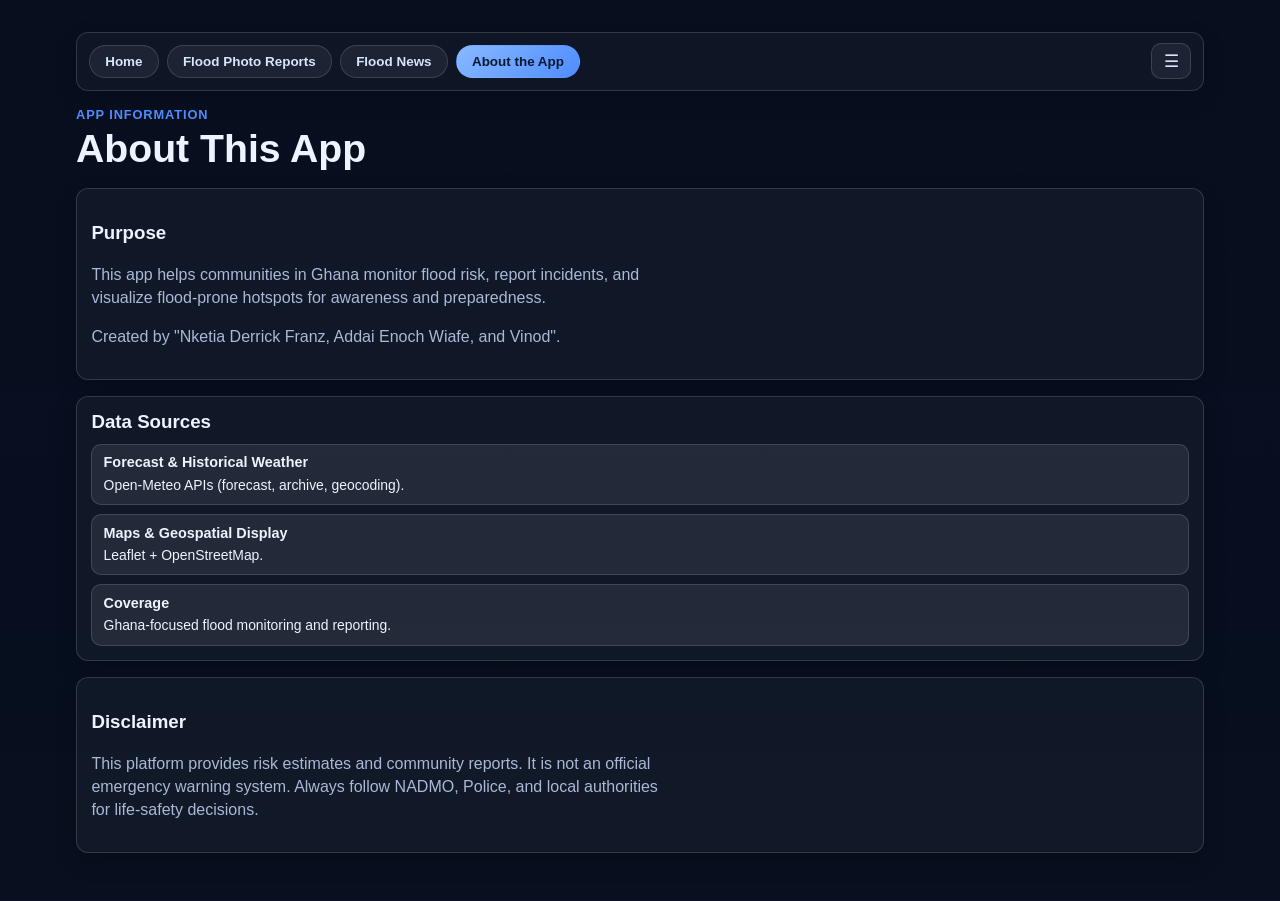
==== about.html @ 37a90e0b "Initial commit" ====
<!DOCTYPE html>
<html lang="en">
  <head>
    <meta charset="UTF-8" />
    <meta name="viewport" content="width=device-width, initial-scale=1.0" />
    <meta
      http-equiv="Content-Security-Policy"
      content="default-src 'self'; script-src 'self'; style-src 'self' 'unsafe-inline'; img-src 'self' data: https: blob:; connect-src 'self'; object-src 'none'; base-uri 'self'; form-action 'self'; frame-ancestors 'none';"
    />
    <title>About - Flood Guard</title>
    <link rel="stylesheet" href="styles.css" />
  </head>
  <body>
    <main class="app-shell">
      <nav class="top-nav">
        <div class="nav-left">
          <a class="nav-tab" href="index.html">Home</a>
          <a class="nav-tab" href="flood-reports.html">Flood Photo Reports</a>
          <a class="nav-tab" href="news.html">Flood News</a>
          <a class="nav-tab active" href="about.html">About the App</a>
        </div>
        <div class="top-right-menu">
          <div class="quick-menu">
            <button id="top-menu-button" class="menu-icon-btn" type="button">☰</button>
            <div id="top-menu-dropdown" class="menu-dropdown hidden" role="menu">
              <a href="settings.html" role="menuitem" class="menu-item">Settings</a>
              <a href="notifications.html" role="menuitem" class="menu-item">Notifications</a>
              <a href="saved-alerts.html" role="menuitem" class="menu-item">Saved Alerts</a>
              <a href="help-support.html" role="menuitem" class="menu-item">Help & Support</a>
              <a href="about.html" role="menuitem" class="menu-item">About App</a>
            </div>
          </div>
        </div>
      </nav>

      <header class="hero">
        <p class="eyebrow">App Information</p>
        <h1>About This App</h1>
      </header>

      <section class="media-report-panel">
        <h3>Purpose</h3>
        <p class="subtext">
          This app helps communities in Ghana monitor flood risk, report incidents,
          and visualize flood-prone hotspots for awareness and preparedness.
        </p>
        <p class="subtext">
          Created by "Nketia Derrick Franz, Addai Enoch Wiafe, and Vinod".
        </p>
      </section>

      <section class="photo-list-panel">
        <h3>Data Sources</h3>
        <div class="report-list">
          <article class="report-item">
            <p class="report-headline">Forecast & Historical Weather</p>
            <p class="report-body">Open-Meteo APIs (forecast, archive, geocoding).</p>
          </article>
          <article class="report-item">
            <p class="report-headline">Maps & Geospatial Display</p>
            <p class="report-body">Leaflet + OpenStreetMap.</p>
          </article>
          <article class="report-item">
            <p class="report-headline">Coverage</p>
            <p class="report-body">Ghana-focused flood monitoring and reporting.</p>
          </article>
        </div>
      </section>

      <section class="media-report-panel">
        <h3>Disclaimer</h3>
        <p class="subtext">
          This platform provides risk estimates and community reports. It is not an
          official emergency warning system. Always follow NADMO, Police, and local
          authorities for life-safety decisions.
        </p>
      </section>
    </main>
    <script src="security.js"></script>
    <script src="top-menu.js"></script>
  </body>
</html>
---- styles.css ----
:root {
  color-scheme: dark;
  --bg: #0b1324;
  --surface: #111d33;
  --surface-2: #162744;
  --text: #eef4ff;
  --muted: #a9b9d7;
  --border: rgba(255, 255, 255, 0.14);
  --danger: #f4ce3b;
  --high: #e45858;
  --medium: #f2a53c;
  --low: #38b96f;
  --accent: #4f8cff;
  --radius: 12px;
  --shadow-soft: 0 8px 22px rgba(0, 0, 0, 0.22);
  --control-height: 44px;
}

* {
  box-sizing: border-box;
}

body {
  margin: 0;
  min-height: 100vh;
  font-family: "Segoe UI", Tahoma, Geneva, Verdana, sans-serif;
  background-color: var(--bg);
  color: var(--text);
  position: relative;
}

body::before {
  content: "";
  position: fixed;
  inset: 0;
  z-index: 0;
  pointer-events: none;
  background-image:
    linear-gradient(rgba(7, 14, 30, 0.78), rgba(7, 14, 30, 0.72)),
    url("https://images.unsplash.com/photo-1547683905-f686c993aae5?auto=format&fit=crop&w=1920&q=80");
  background-size: cover;
  background-position: center;
  background-repeat: no-repeat;
}

.app-shell {
  max-width: 1160px;
  margin: 0 auto;
  padding: 2rem 1rem 3rem;
  position: relative;
  z-index: 1;
}

.top-nav {
  display: flex;
  justify-content: space-between;
  align-items: center;
  gap: 0.8rem;
  margin-bottom: 1rem;
  flex-wrap: wrap;
  padding: 0.65rem 0.75rem;
  border: 1px solid var(--border);
  border-radius: var(--radius);
  background: rgba(255, 255, 255, 0.03);
  box-shadow: var(--shadow-soft);
}

.nav-left {
  display: flex;
  gap: 0.5rem;
  flex-wrap: wrap;
}

.nav-tab {
  text-decoration: none;
  color: #d7e5ff;
  background: rgba(255, 255, 255, 0.06);
  border: 1px solid var(--border);
  border-radius: 999px;
  padding: 0.5rem 0.95rem;
  font-size: 0.84rem;
  font-weight: 600;
}

.nav-tab.active {
  color: #071a33;
  background: linear-gradient(135deg, #87b9ff, var(--accent));
  border-color: transparent;
}

.top-right-menu {
  display: flex;
  gap: 0.4rem;
  align-items: center;
}

.quick-menu,
.top-right-menu {
  position: relative;
}

.menu-icon-btn {
  border: 1px solid var(--border);
  background: rgba(255, 255, 255, 0.06);
  color: #d6e4fe;
  border-radius: 10px;
  width: 40px;
  height: 36px;
  font-size: 1.05rem;
  cursor: pointer;
}

.menu-dropdown {
  position: absolute;
  right: 0;
  top: calc(100% + 0.4rem);
  min-width: 180px;
  padding: 0.4rem;
  border-radius: var(--radius);
  background: #13223c;
  border: 1px solid var(--border);
  box-shadow: var(--shadow-soft);
  z-index: 20;
  display: grid;
  gap: 0.25rem;
}

.menu-item {
  display: block;
  border: 1px solid transparent;
  background: rgba(255, 255, 255, 0.05);
  color: #e8f0ff;
  border-radius: 8px;
  padding: 0.42rem 0.55rem;
  text-align: left;
  cursor: pointer;
  font-size: 0.83rem;
  text-decoration: none;
}

.menu-item:hover {
  border-color: rgba(255, 255, 255, 0.18);
  background: rgba(255, 255, 255, 0.12);
}

.hero h1 {
  margin: 0.2rem 0;
  font-size: clamp(1.85rem, 4vw, 2.45rem);
  line-height: 1.2;
}

.eyebrow {
  margin: 0;
  color: var(--accent);
  text-transform: uppercase;
  letter-spacing: 0.07em;
  font-weight: 700;
  font-size: 0.8rem;
}

.subtext {
  color: var(--muted);
  max-width: 64ch;
  line-height: 1.45;
}

.search-panel {
  margin-top: 1.4rem;
  background: rgba(255, 255, 255, 0.04);
  border: 1px solid var(--border);
  border-radius: var(--radius);
  padding: 1rem 1rem 1.1rem;
  box-shadow: var(--shadow-soft);
}

.search-form label {
  display: block;
  font-size: 0.92rem;
  color: var(--muted);
  margin-bottom: 0.4rem;
}

.input-row {
  display: flex;
  gap: 0.6rem;
}

input {
  flex: 1;
  border: 1px solid #334d77;
  background: #0f1b31;
  color: var(--text);
  border-radius: 10px;
  padding: 0.75rem 0.85rem;
  min-height: var(--control-height);
  font-size: 0.97rem;
}

select {
  width: 100%;
  border: 1px solid #334d77;
  background: #0f1b31;
  color: var(--text);
  border-radius: 10px;
  padding: 0.7rem 0.8rem;
  min-height: var(--control-height);
  font-size: 0.94rem;
}

textarea {
  width: 100%;
  border: 1px solid #334d77;
  background: #0f1b31;
  color: var(--text);
  border-radius: 10px;
  padding: 0.7rem 0.8rem;
  font-size: 0.94rem;
  resize: vertical;
}

input:focus {
  outline: 2px solid #5da9ff77;
}

textarea:focus {
  outline: 2px solid #5da9ff77;
}

select:focus {
  outline: 2px solid #5da9ff77;
}

.btn {
  border: 0;
  border-radius: 10px;
  min-height: var(--control-height);
  padding: 0.7rem 1rem;
  font-weight: 700;
  cursor: pointer;
}

.btn-primary {
  color: #08152b;
  background: linear-gradient(135deg, #88b9ff, var(--accent));
}

.btn-secondary {
  color: var(--text);
  background: #1b2f4d;
  border: 1px solid #39567f;
}

.btn-danger {
  color: #ffdbe2;
  background: #5b2430;
  border: 1px solid #8d3b4c;
}

.btn:disabled {
  opacity: 0.7;
  cursor: not-allowed;
}

.geo-status {
  margin: 0.6rem 0 0;
  color: var(--muted);
  font-size: 0.85rem;
  min-height: 1rem;
}

.map-panel {
  margin-top: 1rem;
  background: rgba(255, 255, 255, 0.04);
  border: 1px solid var(--border);
  border-radius: var(--radius);
  padding: 0.8rem;
  box-shadow: var(--shadow-soft);
}

.top-panels {
  margin-top: 1rem;
  display: grid;
  grid-template-columns: 0.95fr 1.35fr;
  gap: 1rem;
  align-items: start;
}

.top-panels .map-panel,
.top-panels .hotspot-panel {
  margin-top: 0;
}

.panel-header {
  display: flex;
  justify-content: space-between;
  align-items: center;
  gap: 0.7rem;
  flex-wrap: wrap;
}

.btn-small {
  padding: 0.5rem 0.8rem;
  font-size: 0.85rem;
}

.map-panel h3 {
  margin: 0 0 0.55rem;
}

#ghana-map,
#ghana-map-frame {
  width: 100%;
  height: 460px;
  border: 1px solid var(--border);
  border-radius: var(--radius);
}

.map-risk-legend {
  margin-top: 0.55rem;
  display: flex;
  gap: 0.7rem;
  flex-wrap: wrap;
  font-size: 0.8rem;
  color: var(--muted);
}

.legend-item {
  display: inline-flex;
  align-items: center;
  gap: 0.35rem;
}

.legend-dot {
  width: 10px;
  height: 10px;
  border-radius: 999px;
  display: inline-block;
  border: 1px solid rgba(255, 255, 255, 0.5);
}

.legend-dot.high {
  background: #dc3545;
}

.legend-dot.medium {
  background: #ff8a00;
}

.legend-dot.low {
  background: #22c55e;
}

.alert-card {
  margin-top: 1rem;
  display: flex;
  gap: 0.8rem;
  align-items: flex-start;
  border-radius: var(--radius);
  padding: 1rem;
  background: linear-gradient(160deg, #4e2f37, #2f2435);
  border: 1px solid var(--border);
  box-shadow: var(--shadow-soft);
}

.alert-card.low {
  background: linear-gradient(160deg, #1d3f2f, #1c3042);
}

.alert-card.medium {
  background: linear-gradient(160deg, #63401a, #3d2a21);
}

.alert-card.high {
  background: linear-gradient(160deg, #6b2937, #3b2745);
}

.alert-icon {
  width: 34px;
  height: 34px;
  border-radius: 999px;
  background: var(--danger);
  color: #1e2024;
  font-weight: 900;
  display: grid;
  place-items: center;
}

.alert-content h2 {
  margin: 0.2rem 0 0.35rem;
  font-size: 1.3rem;
}

.alert-level {
  margin: 0;
  font-size: 0.8rem;
  font-weight: 700;
  text-transform: uppercase;
  letter-spacing: 0.04em;
}

#alert-message {
  margin: 0;
  color: #f6f8ff;
}

.metrics {
  margin-top: 0.75rem;
  display: flex;
  gap: 0.5rem;
  flex-wrap: wrap;
}

.metric-pill {
  background: rgba(255, 255, 255, 0.14);
  border: 1px solid rgba(255, 255, 255, 0.2);
  border-radius: 999px;
  font-size: 0.82rem;
  padding: 0.25rem 0.6rem;
}

.tips {
  margin-top: 1.25rem;
  color: var(--muted);
}

.tips h3 {
  color: var(--text);
}

.emergency-mini {
  margin-top: 0.55rem;
  padding: 0.5rem;
  border: 1px solid rgba(255, 255, 255, 0.16);
  border-radius: 10px;
  background: rgba(255, 255, 255, 0.05);
}

.emergency-mini-title {
  margin: 0 0 0.35rem;
  font-size: 0.78rem;
  color: #d8e6ff;
  text-transform: uppercase;
  letter-spacing: 0.03em;
}

.emergency-mini-actions {
  display: flex;
  flex-wrap: wrap;
  gap: 0.35rem;
}

.emergency-mini .btn-small {
  padding: 0.35rem 0.6rem;
  font-size: 0.75rem;
}

.hidden {
  display: none;
}

.hotspot-panel {
  margin-top: 1rem;
  background: rgba(255, 255, 255, 0.04);
  border: 1px solid var(--border);
  border-radius: var(--radius);
  padding: 0.8rem;
  box-shadow: var(--shadow-soft);
}

.report-panel {
  margin-top: 0.8rem;
  padding-top: 0.8rem;
  border-top: 1px solid var(--border);
}

.report-panel h4 {
  margin: 0 0 0.5rem;
}

.general-flood-tips-list {
  margin: 0.2rem 0 0;
  padding-left: 1.1rem;
  color: var(--muted);
  display: grid;
  gap: 0.38rem;
  font-size: 0.9rem;
  line-height: 1.35;
}

.report-form {
  display: grid;
  gap: 0.45rem;
}

.report-form label {
  font-size: 0.84rem;
  color: var(--muted);
}

.report-list {
  margin-top: 0.65rem;
  display: grid;
  gap: 0.55rem;
  max-height: 240px;
  overflow: auto;
}

#view-more-reports-btn {
  margin-top: 0.6rem;
}

.report-item {
  background: rgba(255, 255, 255, 0.08);
  border: 1px solid var(--border);
  border-radius: 10px;
  padding: 0.6rem 0.7rem;
}

.report-headline {
  margin: 0;
  font-size: 0.9rem;
  font-weight: 700;
}

.report-time {
  margin: 0.15rem 0 0;
  font-size: 0.78rem;
  color: var(--muted);
}

.report-body {
  margin: 0.35rem 0 0;
  font-size: 0.87rem;
  line-height: 1.35;
}

.news-list {
  max-height: none;
  overflow: visible;
}

.news-item {
  display: flex;
  flex-direction: column;
  gap: 0.25rem;
}

.news-item .report-body {
  margin: 0.2rem 0 0;
}

.news-link {
  margin-top: 0.5rem;
  align-self: flex-start;
  text-decoration: none;
  min-height: 34px;
  display: inline-flex;
  align-items: center;
}

.news-status {
  margin: 0.2rem 0 0.65rem;
}

.media-report-panel,
.photo-map-panel,
.photo-list-panel {
  margin-top: 1rem;
  background: rgba(255, 255, 255, 0.04);
  border: 1px solid var(--border);
  border-radius: var(--radius);
  padding: 0.9rem;
  box-shadow: var(--shadow-soft);
}

.photo-map-panel h3,
.photo-list-panel h3 {
  margin: 0 0 0.6rem;
}

#photo-report-map {
  width: 100%;
  height: 420px;
  border-radius: var(--radius);
  border: 1px solid var(--border);
}

.photo-report-list {
  display: grid;
  gap: 0.65rem;
}

.photo-report-item {
  display: grid;
  grid-template-columns: 120px 1fr;
  gap: 0.7rem;
  background: rgba(255, 255, 255, 0.08);
  border: 1px solid var(--border);
  border-radius: var(--radius);
  padding: 0.6rem;
}

.photo-report-item img {
  width: 120px;
  height: 85px;
  object-fit: cover;
  border-radius: 8px;
}

.photo-report-content {
  display: grid;
  gap: 0.25rem;
  align-content: start;
}

.report-actions {
  display: flex;
  gap: 0.45rem;
  flex-wrap: wrap;
  margin-top: 0.25rem;
}

.report-feedback {
  display: flex;
  gap: 0.45rem;
  flex-wrap: wrap;
  margin-top: 0.3rem;
}

.vote-btn.active {
  border-color: rgba(93, 169, 255, 0.8);
  box-shadow: inset 0 0 0 1px rgba(93, 169, 255, 0.35);
}

.comment-list {
  margin-top: 0.35rem;
  display: grid;
  gap: 0.25rem;
}

.comment-item {
  margin: 0;
  font-size: 0.8rem;
  color: #e7eeff;
  background: rgba(255, 255, 255, 0.06);
  border: 1px solid rgba(255, 255, 255, 0.12);
  border-radius: 8px;
  padding: 0.3rem 0.45rem;
}

.comment-item span {
  color: var(--muted);
  margin-left: 0.4rem;
  font-size: 0.72rem;
}

.comment-item.empty {
  color: var(--muted);
  background: transparent;
}

.comment-form {
  margin-top: 0.35rem;
  display: flex;
  gap: 0.4rem;
  flex-wrap: wrap;
}

.comment-form input {
  min-height: 34px;
  font-size: 0.82rem;
  padding: 0.45rem 0.55rem;
}

.camera-tools {
  display: flex;
  gap: 0.45rem;
  flex-wrap: wrap;
}

.camera-preview {
  width: 100%;
  max-height: 280px;
  border-radius: 10px;
  border: 1px solid rgba(255, 255, 255, 0.2);
  background: #0b1324;
}

.captured-photo-preview {
  width: min(360px, 100%);
  border-radius: 10px;
  border: 1px solid rgba(255, 255, 255, 0.2);
}

.hotspot-panel h3 {
  margin: 0;
}

.resize-hint {
  margin: 0.35rem 0 0.5rem;
  font-size: 0.76rem;
  color: #9cb4df;
}

.hotspot-list {
  display: grid;
  gap: 0.6rem;
  min-height: 280px;
  max-height: 680px;
  overflow: auto;
  resize: vertical;
  padding-right: 0.2rem;
  scrollbar-gutter: stable;
}

#view-more-hotspots-btn {
  margin-top: 0.6rem;
}

.hotspot-item {
  display: flex;
  justify-content: space-between;
  align-items: center;
  gap: 0.8rem;
  background: rgba(255, 255, 255, 0.08);
  border: 1px solid var(--border);
  border-radius: var(--radius);
  padding: 0.7rem 0.75rem;
  border-left-width: 5px;
}

.hotspot-item.high {
  border-left-color: var(--high);
}

.hotspot-item.medium {
  border-left-color: var(--medium);
}

.hotspot-item.low {
  border-left-color: var(--low);
}

.hotspot-name {
  margin: 0;
  font-weight: 700;
  display: flex;
  align-items: center;
  gap: 0.45rem;
}

.hotspot-dot {
  width: 10px;
  height: 10px;
  border-radius: 999px;
  display: inline-block;
  border: 1px solid rgba(255, 255, 255, 0.45);
}

.hotspot-dot.high {
  background: var(--high);
}

.hotspot-dot.medium {
  background: var(--medium);
}

.hotspot-dot.low {
  background: var(--low);
}

.hotspot-meta {
  margin: 0.2rem 0 0;
  color: var(--muted);
  font-size: 0.82rem;
}

.hotspot-live {
  margin: 0.2rem 0 0;
  font-size: 0.76rem;
  color: #ffd4d4;
  font-weight: 700;
  text-transform: uppercase;
  letter-spacing: 0.02em;
}

.risk-badge {
  border-radius: 999px;
  padding: 0.28rem 0.6rem;
  font-size: 0.78rem;
  font-weight: 700;
  text-transform: uppercase;
  letter-spacing: 0.03em;
  border: 1px solid var(--border);
}

.risk-badge.high {
  background: rgba(228, 88, 88, 0.2);
  color: #ffd7d7;
}

.risk-badge.medium {
  background: rgba(242, 165, 60, 0.2);
  color: #ffe5bc;
}

.risk-badge.low {
  background: rgba(56, 185, 111, 0.2);
  color: #d5ffe6;
}

.form-actions-inline {
  display: flex;
  flex-wrap: wrap;
  gap: 10px;
}

.in-app-alert-toast {
  position: fixed;
  right: 16px;
  top: 16px;
  z-index: 4000;
  width: min(360px, calc(100vw - 32px));
  border: 1px solid rgba(255, 255, 255, 0.2);
  border-left: 4px solid var(--high);
  border-radius: 12px;
  padding: 12px 14px;
  background: rgba(7, 15, 36, 0.96);
  color: var(--text);
  box-shadow: 0 12px 24px rgba(0, 0, 0, 0.35);
}

.in-app-alert-toast-title {
  margin: 0 0 4px;
  font-size: 0.9rem;
  font-weight: 700;
}

.in-app-alert-toast-body {
  margin: 0;
  font-size: 0.82rem;
  color: var(--muted);
  line-height: 1.35;
}

@media (max-width: 640px) {
  .input-row {
    flex-direction: column;
  }

  .top-panels {
    grid-template-columns: 1fr;
  }

  .map-panel,
  .hotspot-panel {
    margin-top: 0;
  }

  #ghana-map {
    height: 340px;
  }

  .hotspot-list {
    resize: none;
    max-height: none;
  }

  .hotspot-item {
    flex-direction: column;
    align-items: flex-start;
  }

  #photo-report-map {
    height: 320px;
  }

  .photo-report-item {
    grid-template-columns: 1fr;
  }

  .photo-report-item img {
    width: 100%;
    height: 180px;
  }
}
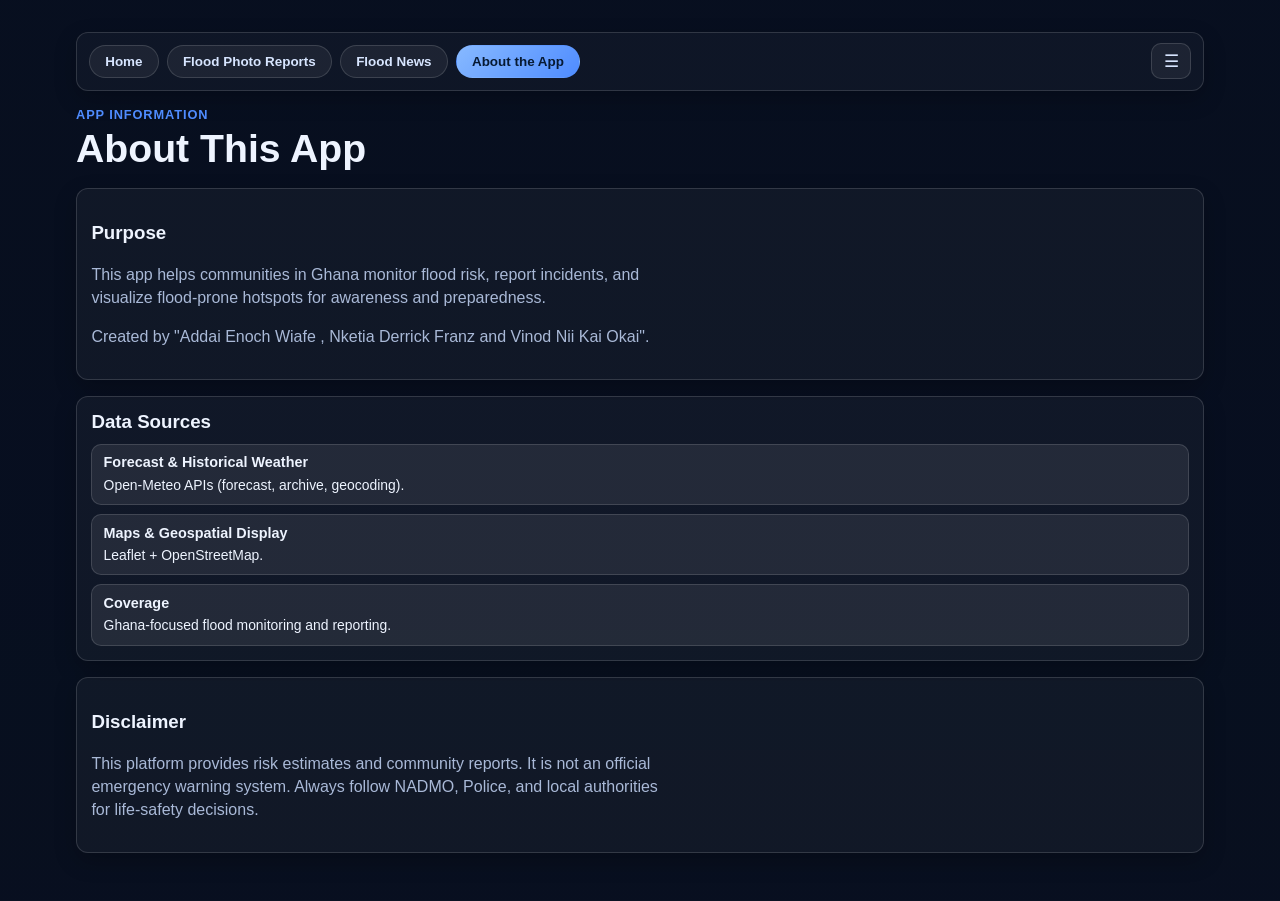
==== commit a6f54d9e: "Scroll to interactive map when clicking View on Map" ====
--- a/about.html
+++ b/about.html
@@ -45,7 +45,7 @@
           and visualize flood-prone hotspots for awareness and preparedness.
         </p>
         <p class="subtext">
-          Created by "Nketia Derrick Franz, Addai Enoch Wiafe, and Vinod".
+          Created by "Addai Enoch Wiafe ,  Nketia Derrick Franz and Vinod Nii Kai Okai".
         </p>
       </section>
 
--- a/styles.css
+++ b/styles.css
@@ -844,6 +844,27 @@
 }
 
 @media (max-width: 640px) {
+  .top-nav {
+    align-items: stretch;
+  }
+
+  .nav-left {
+    width: 100%;
+    overflow-x: auto;
+    padding-bottom: 2px;
+  }
+
+  .top-right-menu {
+    width: 100%;
+    justify-content: flex-end;
+  }
+
+  .menu-dropdown {
+    min-width: 210px;
+    max-width: calc(100vw - 32px);
+    right: 0;
+  }
+
   .input-row {
     flex-direction: column;
   }
